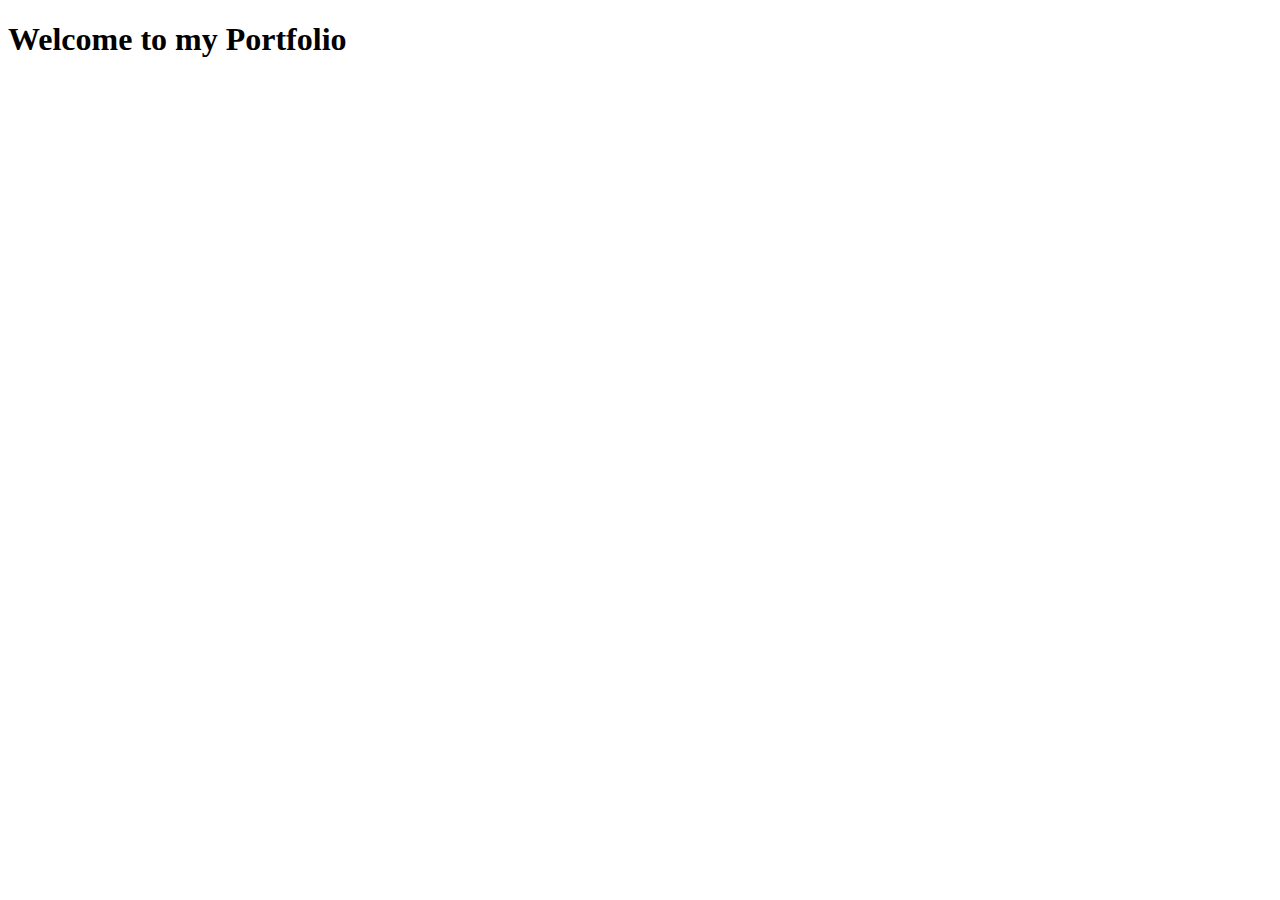
==== index.html @ e2dd8e98 "add a basic structure" ====
<!DOCTYPE html>
<html lang="en">
<head>
    <meta charset="UTF-8">
    <meta name="viewport" content="width=device-width, initial-scale=1.0">
    <title>My Portfolio</title>
</head>
<body>
    <h1>Welcome to my Portfolio </h1>
</body>
</html>
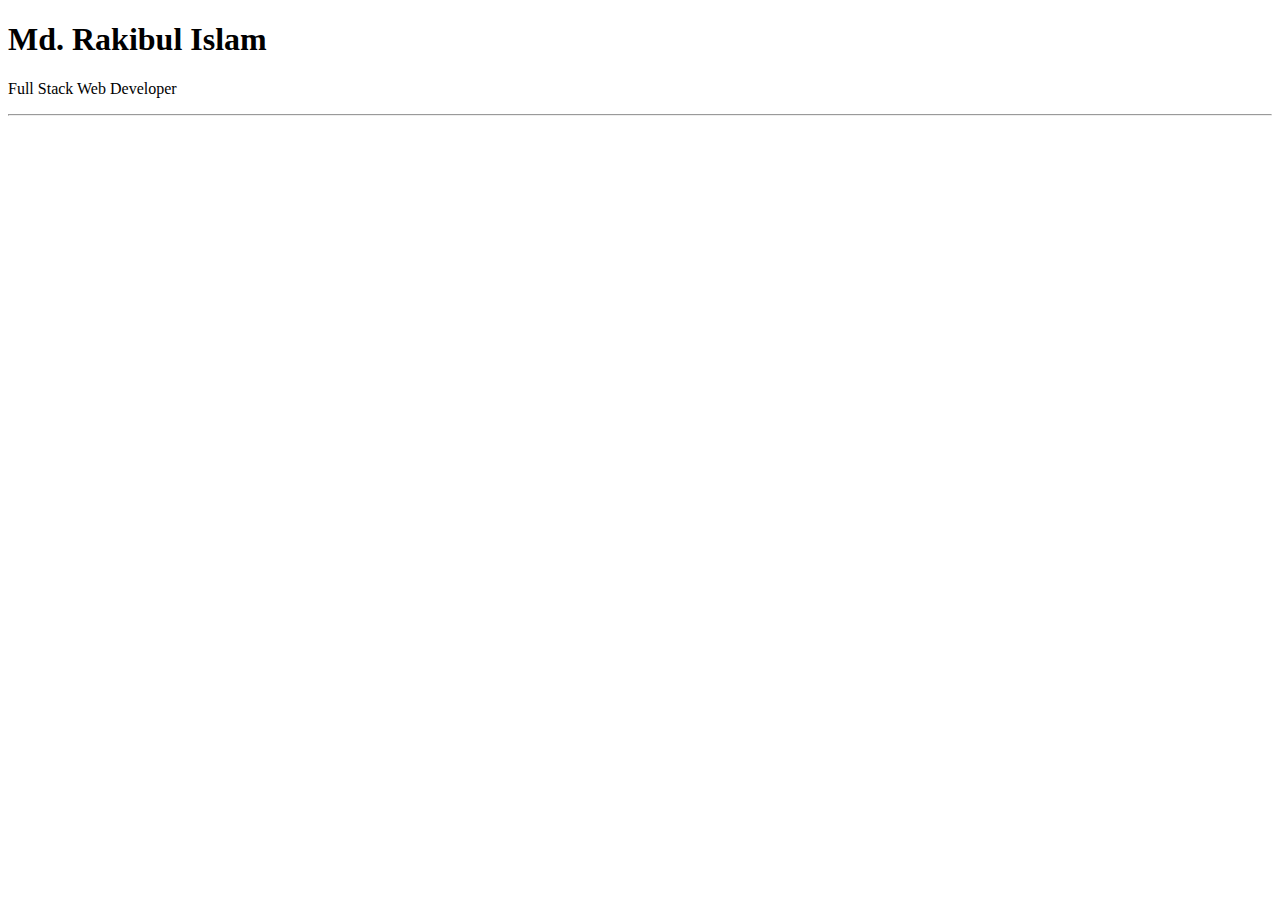
==== commit d2afcc09: "intro is added" ====
--- a/index.html
+++ b/index.html
@@ -6,6 +6,11 @@
     <title>My Portfolio</title>
 </head>
 <body>
-    <h1>Welcome to my Portfolio </h1>
+    <!-- Section: Into -->
+    <header>
+        <h1>Md. Rakibul Islam</h1>
+        <p>Full Stack Web Developer</p>
+        <hr>
+    </header>
 </body>
 </html>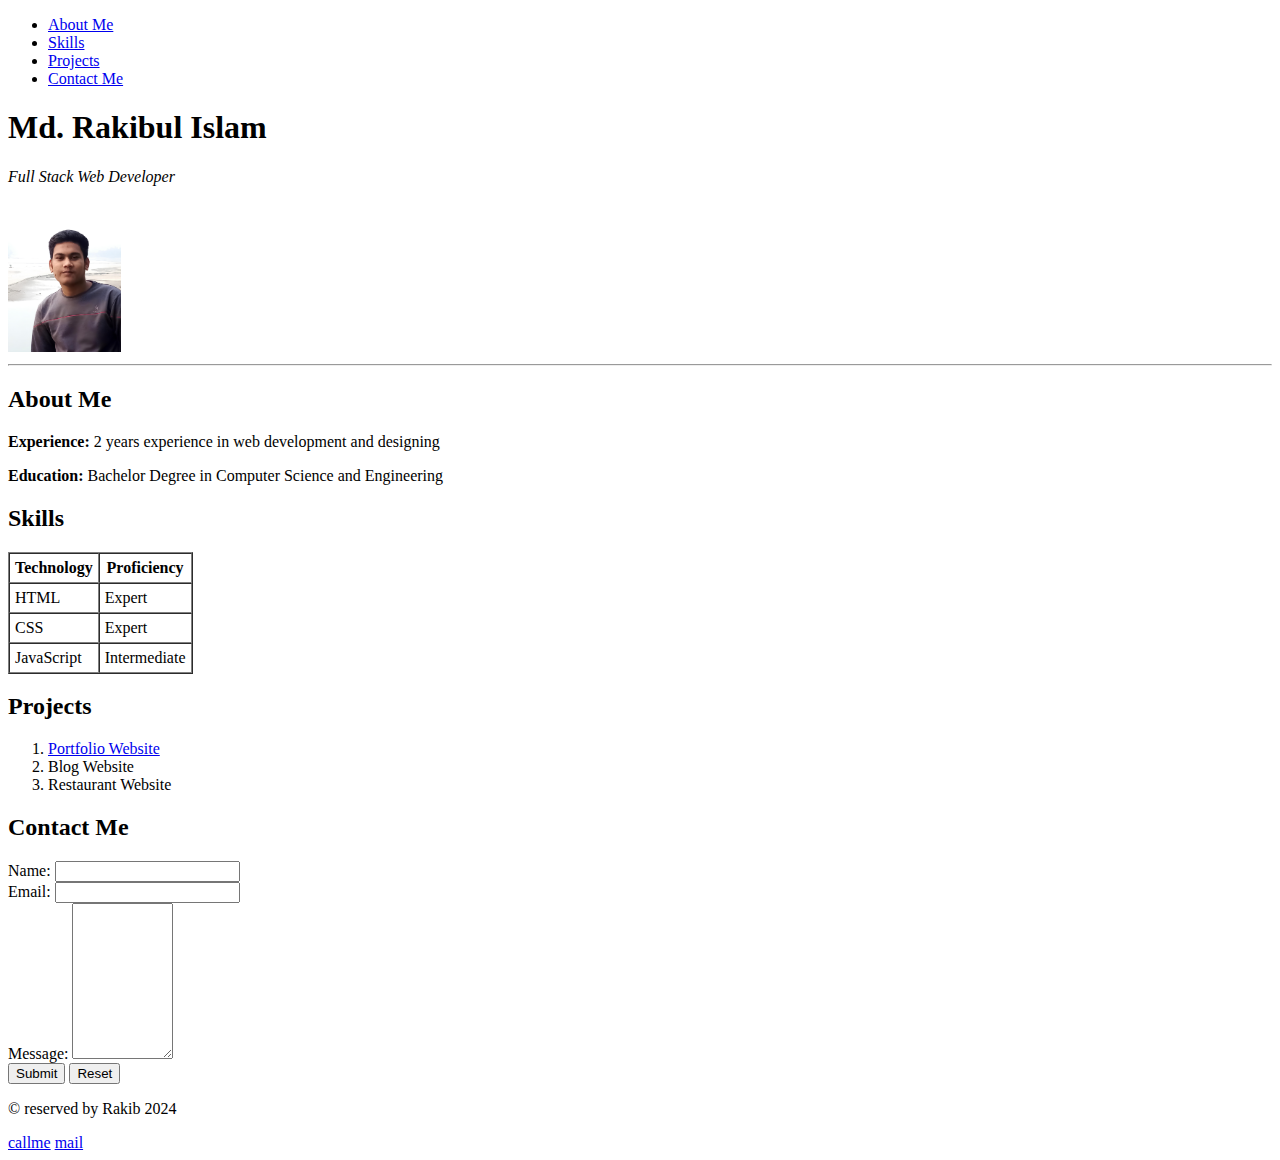
==== commit c4ad926d: "finished the basic project" ====
--- a/index.html
+++ b/index.html
@@ -6,11 +6,112 @@
     <title>My Portfolio</title>
 </head>
 <body>
+
+    <!-- Section: navbar -->
+     <nav>
+        <ul>
+            <li>
+                <a href="#about">About Me</a>
+            </li>
+            <li><a href="#skills">Skills</a></li>
+            <li><a href="#projects">Projects</a></li>
+            <li>
+                <a href="#contact">Contact Me</a>
+            </li>
+        </ul>
+     </nav>
+    
     <!-- Section: Into -->
-    <header>
+    <header id="intro">
         <h1>Md. Rakibul Islam</h1>
-        <p>Full Stack Web Developer</p>
+        <p><em>Full Stack Web Developer</em></p>
+        <img src="images/IMG_20191211_164617.jpg" alt="profile image" height="150px">
         <hr>
     </header>
+
+    <!-- Section: about me -->
+    <section id="about">
+        <h2>About Me</h2>
+        <p><strong>Experience:</strong> 2 years experience in web development and designing</p>
+        <p><strong>Education:</strong> Bachelor Degree in Computer Science and Engineering</p>
+    </section>
+
+    <!-- section: Skills -->
+    <section id="skills">
+        <h2>Skills</h2>
+        <!-- <ul>
+            <li>HTML</li>
+            <li>CSS</li>
+            <li>JavaScript
+                <ul>
+                    <li>React.js</li>
+                    <li>Node.js</li>
+                </ul>
+            </li>
+            <li>PHP</li>
+        </ul>
+       <dl>    definition list 
+            <dt>HTML</dt>
+            <dd>HTML is a Markup Language</dd>
+        </dl> -->
+
+        <table border="1" cellpadding="5" cellspacing="0">
+            <thead>
+                <tr>
+                    <th>Technology</th>               <th>Proficiency</th>      
+                </tr>
+            </thead>
+            <tbody>
+                <tr><td>HTML</td>               <td>Expert</td>
+                </tr>
+                <tr><td>CSS</td>               <td>Expert</td>
+                </tr>
+                <tr><td>JavaScript</td>               <td>Intermediate</td>
+                </tr>
+            </tbody>
+        </table>
+
+    </section>
+
+    <!-- Projects -->
+    <section id="projects">
+        <h2>Projects</h2>
+        <ol>
+            <li><a href="https://github.com/rakib-utsho/Personal-portfolio-HTML" target="_blank"> Portfolio Website</a></li> 
+            <li>Blog Website</li>
+            <li>Restaurant Website</li>
+        </ol>
+    </section>
+
+    <!-- section contact -->
+    <section id="contact">
+        <h2>Contact Me</h2>
+        <form action="">
+            <div>
+                <label for="name">Name:</label>
+        <input type="text" name="name" id="name" required>
+            </div>
+            <div>
+                <label for="email">Email: </label>
+                <input type="email" name="email" id="email">
+            </div>
+            <div>
+                <label for="message">Message:</label>
+        <textarea name="message" id="message" cols="10" rows="10"></textarea>
+            </div>
+        
+        <button type="submit">Submit</button>
+        <button type="reset">Reset</button>
+        </form>
+    </section>
+
+    <!-- Section: Footer -->
+    <footer>
+        <p>&copy; reserved by Rakib 2024</p>
+        <a href="tel:01707934655">callme</a>
+        <a href="mailto:rk@p.com">mail</a>
+    </footer>
+
+
 </body>
 </html>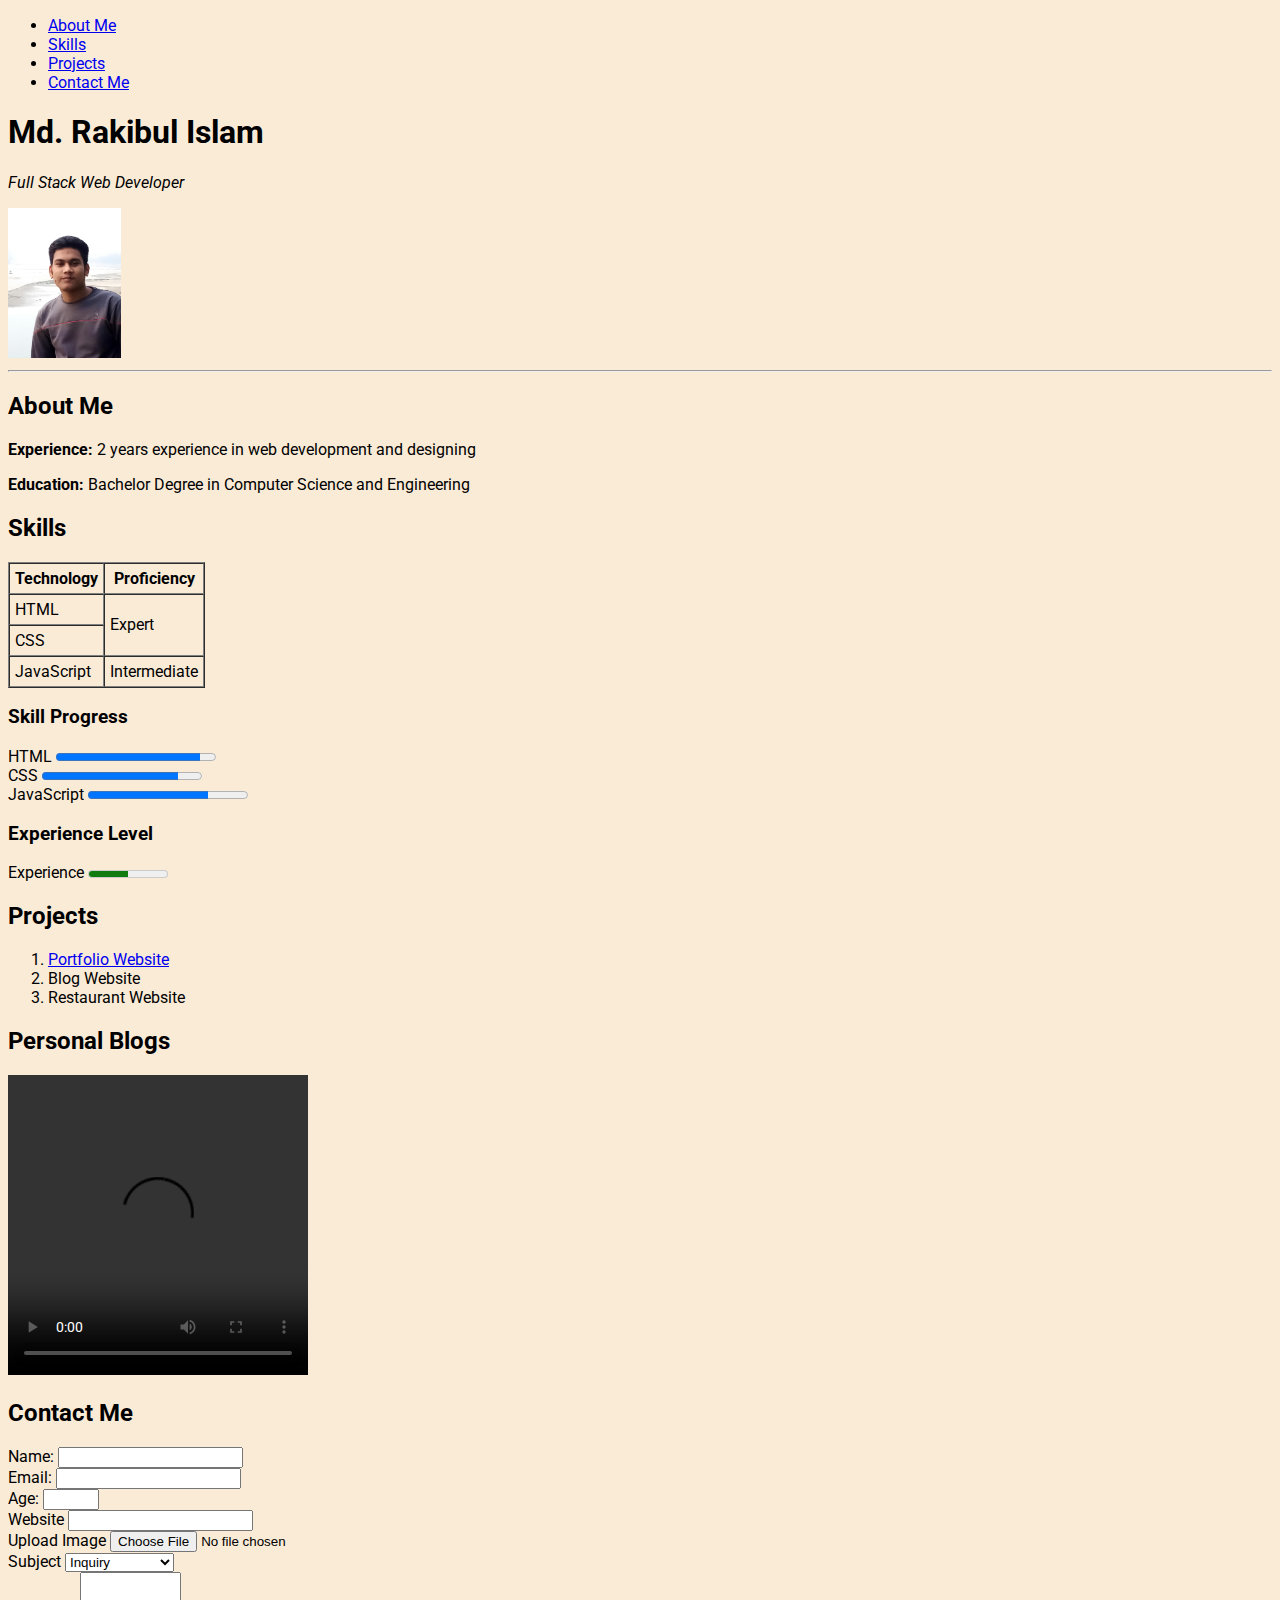
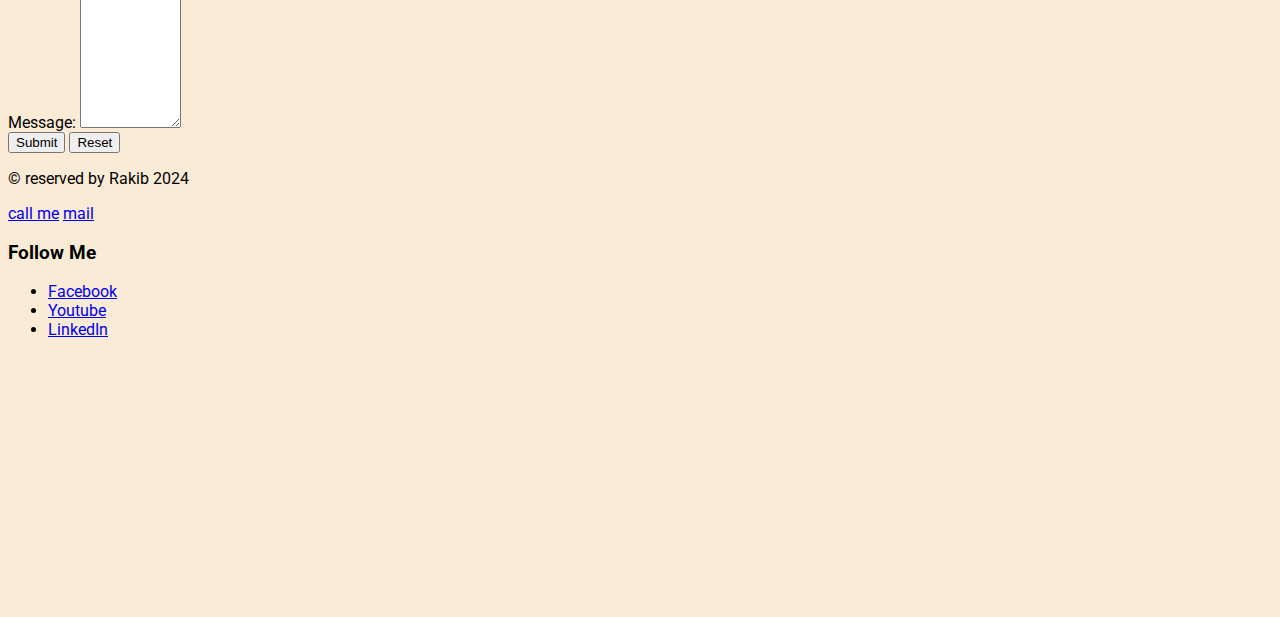
==== commit b26c22b9: "intermediate level done" ====
--- a/index.html
+++ b/index.html
@@ -4,114 +4,215 @@
     <meta charset="UTF-8">
     <meta name="viewport" content="width=device-width, initial-scale=1.0">
     <title>My Portfolio</title>
+    <!-- Font-AWESOME CDN -->
+    <link rel="stylesheet" href="https://cdnjs.cloudflare.com/ajax/libs/font-awesome/6.6.0/css/all.min.css" integrity="sha512-Kc323vGBEqzTmouAECnVceyQqyqdsSiqLQISBL29aUW4U/M7pSPA/gEUZQqv1cwx4OnYxTxve5UMg5GT6L4JJg==" crossorigin="anonymous" referrerpolicy="no-referrer" />
+    <!-- Google Font -->
+    <link rel="preconnect" href="https://fonts.googleapis.com">
+    <link rel="preconnect" href="https://fonts.gstatic.com" crossorigin>
+    <link href="https://fonts.googleapis.com/css2?family=Roboto:ital,wght@0,100;0,300;0,400;0,500;0,700;0,900;1,100;1,300;1,400;1,500;1,700;1,900&display=swap" rel="stylesheet">
+    <style>
+        body{
+            background-color: antiquewhite;
+            font-family: "Roboto", sans-serif;
+        }
+    </style>
+
 </head>
 <body>
-
-    <!-- Section: navbar -->
-     <nav>
-        <ul>
-            <li>
-                <a href="#about">About Me</a>
-            </li>
-            <li><a href="#skills">Skills</a></li>
-            <li><a href="#projects">Projects</a></li>
-            <li>
-                <a href="#contact">Contact Me</a>
-            </li>
-        </ul>
-     </nav>
     
-    <!-- Section: Into -->
-    <header id="intro">
-        <h1>Md. Rakibul Islam</h1>
-        <p><em>Full Stack Web Developer</em></p>
-        <img src="images/IMG_20191211_164617.jpg" alt="profile image" height="150px">
-        <hr>
+    <!-- Header -->
+    <header>
+        <!-- navbar -->
+        <nav>
+            <ul>
+                <li>
+                    <a href="#about">About Me</a>
+                </li>
+                <li>
+                    <a href="#skills">Skills</a>
+                </li>
+                <li>
+                    <a href="#projects">Projects</a>
+                </li>
+                <li>
+                    <a href="#contact">Contact Me</a>
+                </li>
+            </ul>
+         </nav>
     </header>
 
-    <!-- Section: about me -->
-    <section id="about">
-        <h2>About Me</h2>
-        <p><strong>Experience:</strong> 2 years experience in web development and designing</p>
-        <p><strong>Education:</strong> Bachelor Degree in Computer Science and Engineering</p>
-    </section>
+    <!-- Main Body -->
+    <main>
+        <!-- Section: Into -->
+        <section id="intro">
+            <h1>Md. Rakibul Islam</h1>
+            <p><em>Full Stack Web Developer</em></p>
+            <img src="images/IMG_20191211_164617.jpg" alt="profile image" height="150px">
+            <hr>
+        </section>
+        
+        <!-- Section: about me -->
+        <section id="about">
+            <h2>About Me</h2>
+            <p><strong>Experience:</strong> 2 years experience in web development and designing</p>
+            <p><strong>Education:</strong> Bachelor Degree in Computer Science and Engineering</p>
+        </section>
+        
+        <!-- section: Skills -->
+        <section id="skills">
+            <h2>Skills</h2>
+            <!-- <ul>
+                <li>HTML</li>
+                <li>CSS</li>
+                <li>JavaScript
+                    <ul>
+                        <li>React.js</li>
+                        <li>Node.js</li>
+                    </ul>
+                </li>
+                <li>PHP</li>
+            </ul> -->
+            
+            <!-- definition list  -->
+            <!-- <dl>    
+                <dt>HTML</dt>
+                <dd>HTML is a Markup Language</dd>
+            </dl>  -->
+            
+            <table border="1" cellpadding="5" cellspacing="0">
+                <thead>
+                    <tr>
+                        <th>Technology</th>
+                        <th>Proficiency</th>
+                    </tr>
+                </thead>
+                <tbody>
+                    <tr>
+                        <td>HTML</td>
+                        <td rowspan="2">Expert</td>
+                    </tr>
+                    <tr>
+                        <td>CSS</td>
+                        <!-- <td>Expert</td> -->
+                    </tr>
+                    <tr>
+                        <td>JavaScript</td>
+                        <td>Intermediate</td>
+                    </tr>
+                </tbody>
+            </table>
+            <div>
+                <h3>Skill Progress</h3>
+            <div>
+            <label for="html-progress">HTML</label>
+            <progress id="html-progress" value="90" max="100">90%</progress></div>
+            <div>
+            <label for="css-progress">CSS</label>
+            <progress id="css-progress" value="85" max="100">85%</progress></div>
+            <div>
+            <label for="js-progress">JavaScript</label>
+            <progress id="js-progress" value="75" max="100">75%</progress></div>
+        </div>
+        <div>
+            <h3>Experience Level</h3>
+            <label for="experience">Experience</label>
+            <meter id="experience" 
+             mini="0" max="10" value="5">5 years</meter>
+        </div>
+        </section>
+        
+        <!-- Projects -->
+        <section id="projects">
+            <h2>Projects</h2>
+            <ol>
+                <li>
+                    <a href="https://github.com/rakib-utsho/Personal-portfolio-HTML" target="_blank"> Portfolio Website</a>
+                </li>
+                <li>Blog Website</li>
+                <li>Restaurant Website</li>
+            </ol>
+        </section>
 
-    <!-- section: Skills -->
-    <section id="skills">
-        <h2>Skills</h2>
-        <!-- <ul>
-            <li>HTML</li>
-            <li>CSS</li>
-            <li>JavaScript
-                <ul>
-                    <li>React.js</li>
-                    <li>Node.js</li>
-                </ul>
-            </li>
-            <li>PHP</li>
-        </ul>
-       <dl>    definition list 
-            <dt>HTML</dt>
-            <dd>HTML is a Markup Language</dd>
-        </dl> -->
-
-        <table border="1" cellpadding="5" cellspacing="0">
-            <thead>
-                <tr>
-                    <th>Technology</th>               <th>Proficiency</th>      
-                </tr>
-            </thead>
-            <tbody>
-                <tr><td>HTML</td>               <td>Expert</td>
-                </tr>
-                <tr><td>CSS</td>               <td>Expert</td>
-                </tr>
-                <tr><td>JavaScript</td>               <td>Intermediate</td>
-                </tr>
-            </tbody>
-        </table>
-
-    </section>
-
-    <!-- Projects -->
-    <section id="projects">
-        <h2>Projects</h2>
-        <ol>
-            <li><a href="https://github.com/rakib-utsho/Personal-portfolio-HTML" target="_blank"> Portfolio Website</a></li> 
-            <li>Blog Website</li>
-            <li>Restaurant Website</li>
-        </ol>
-    </section>
-
-    <!-- section contact -->
-    <section id="contact">
-        <h2>Contact Me</h2>
-        <form action="">
-            <div>
-                <label for="name">Name:</label>
-        <input type="text" name="name" id="name" required>
+        <section>
+            <h2>Personal Blogs</h2>
+            <video width="300" height="300" controls>
+                <source src="assets/video/4872339-hd_1920_1080_30fps.mp4" type="video/mp4"> Your Browser do not support this type of video.
+            </video>
+        </section>
+        
+        <!-- section contact -->
+        <section id="contact">
+            <h2>Contact Me</h2>
+            <form   action="https://formspree.io/f/mldrvekq"
+            method="POST">
+                <div>
+                    <label for="name">Name:</label>
+                    <input type="text" name="name" id="name" required>
+                </div>
+                <div>
+                    <label for="email">Email: </label>
+                    <input type="email" name="email" id="email">
+                </div>
+                <div>
+                    <label for="age">Age:</label>
+                    <input type="number" name="age" id="age" min="18" max="55">
+                </div>
+                <div>
+                    <label for="website">Website</label>
+                    <input type="url" name="website" id="website">
+                </div>
+                <div>
+                    <label for="image">Upload Image</label>
+                    <input type="file" name="image" id="image" accept="image/*">
+                </div>
+                <label for="subject">Subject</label>
+                <select name="subject" id="subject">
+                    <option value="inquiry">Inquiry</option>
+                    <option value="feedback">Feedback</option>
+                    <option value="job">Job Opurtunity</option>
+                </select>
             </div>
-            <div>
-                <label for="email">Email: </label>
-                <input type="email" name="email" id="email">
-            </div>
-            <div>
-                <label for="message">Message:</label>
-        <textarea name="message" id="message" cols="10" rows="10"></textarea>
-            </div>
-        
-        <button type="submit">Submit</button>
-        <button type="reset">Reset</button>
-        </form>
-    </section>
-
-    <!-- Section: Footer -->
+                <div>
+                    <label for="message">Message:</label>
+                    <textarea name="message" id="message" cols="10" rows="10"></textarea>
+                </div>
+                <div>
+                <button type="submit">Submit</button>
+                <button type="reset">Reset</button>
+            </form>
+        </section>
+    </main>
+            
+    <!-- Footer -->
     <footer>
         <p>&copy; reserved by Rakib 2024</p>
-        <a href="tel:01707934655">callme</a>
+        <a href="tel:01707934655">call me</a>
         <a href="mailto:rk@p.com">mail</a>
+        
+        <!-- Font Awesome icon -->
+        <div>
+            <h3> Follow Me</h3>
+            <ul>
+               <li>
+                   <a href="https://www.facebook.com/rakibulislam.utsho/" target="_blank">
+                       <i class="fa-brands fa-facebook"></i>Facebook
+                   </a>
+               </li>
+               <li>
+                   <a href="https://www.youtube.com/@rakibulislamutsho1026" target="_blank">
+                       <i class="fa-brands fa-youtube"></i>Youtube
+                   </a>
+               </li>
+               <li>
+                   <a href=" https://www.linkedin.com/in/md-rakibutsho-cse/" target="_blank">
+                       <i class="fa-brands fa-linkedin"></i>LinkedIn
+                   </a>
+               </li>
+           </ul>
+        </div>
+        <div>
+            <iframe src="https://www.google.com/maps/embed?pb=!1m17!1m12!1m3!1d14469.274941196993!2d88.70536476373668!3d24.9552681017481!2m3!1f0!2f0!3f0!3m2!1i1024!2i768!4f13.1!3m2!1m1!2zMjTCsDU3JzE5LjAiTiA4OMKwNDInNTAuOCJF!5e0!3m2!1sen!2sbd!4v1725296990568!5m2!1sen!2sbd" title="Home Address" width="300" height="250" style="border:0;" allowfullscreen="" loading="lazy" referrerpolicy="no-referrer-when-downgrade"></iframe>
+        </div>
     </footer>
-
-
 </body>
 </html>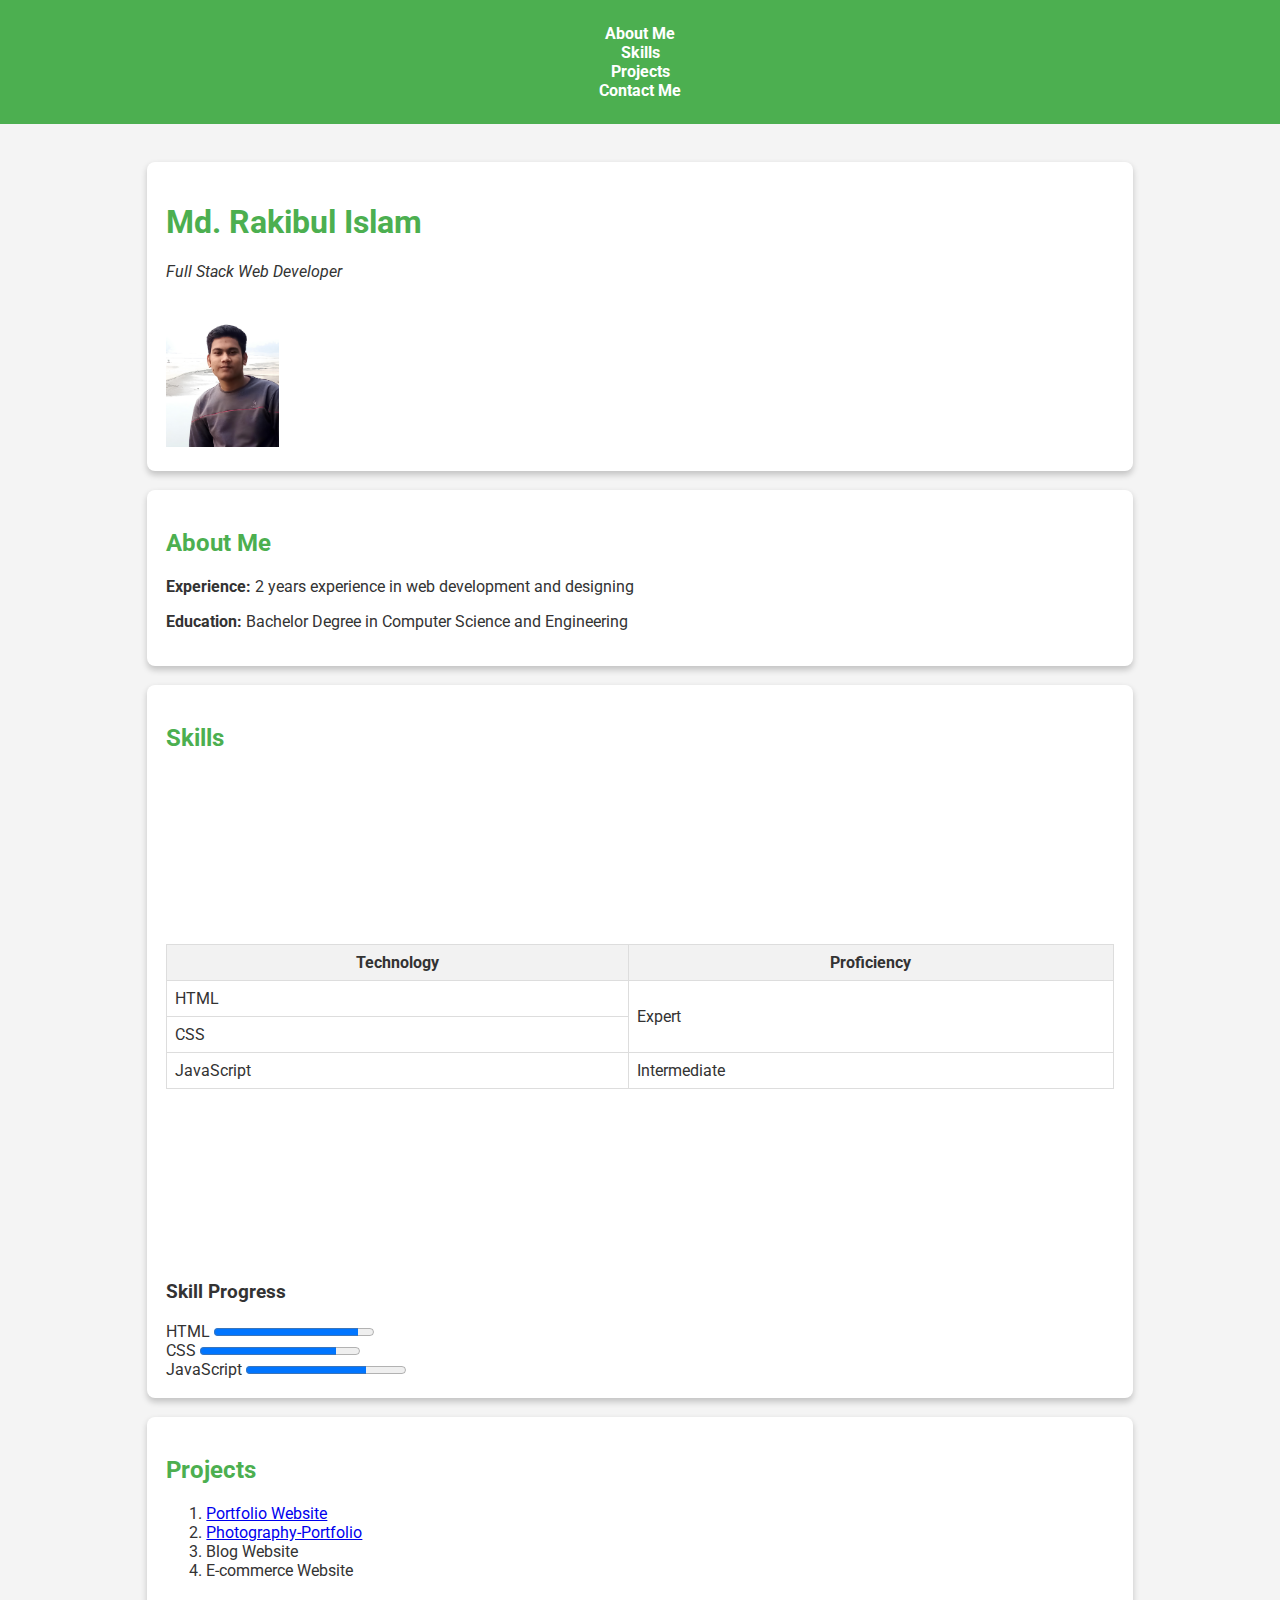
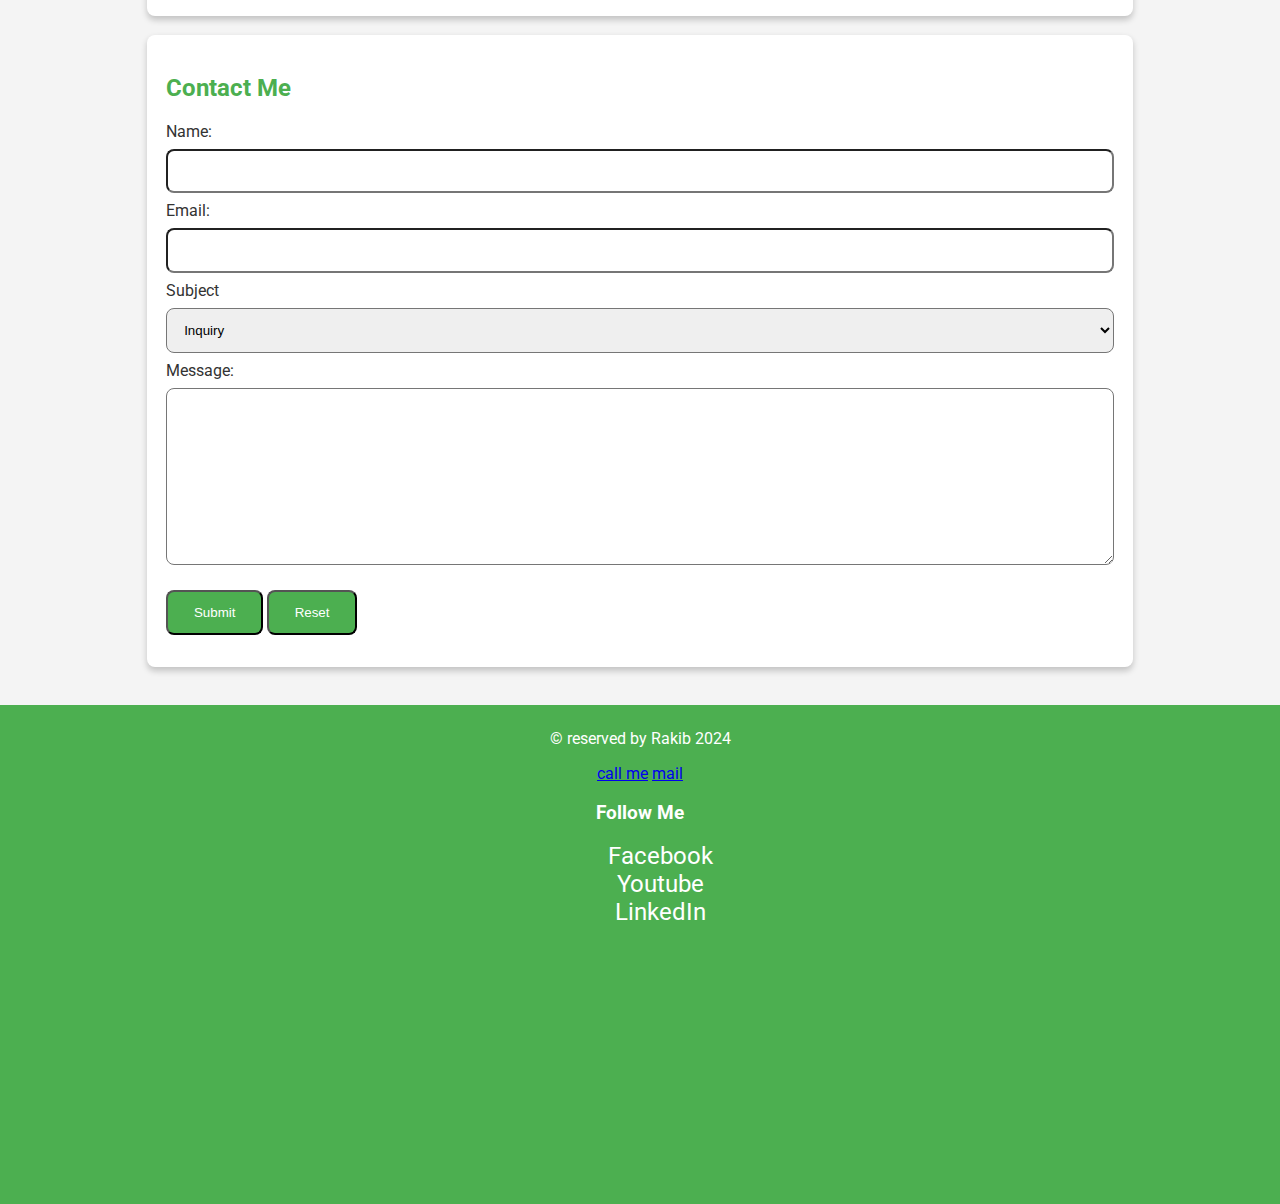
==== commit d8e43d1b: "adding basic css" ====
--- a/index.html
+++ b/index.html
@@ -10,12 +10,9 @@
     <link rel="preconnect" href="https://fonts.googleapis.com">
     <link rel="preconnect" href="https://fonts.gstatic.com" crossorigin>
     <link href="https://fonts.googleapis.com/css2?family=Roboto:ital,wght@0,100;0,300;0,400;0,500;0,700;0,900;1,100;1,300;1,400;1,500;1,700;1,900&display=swap" rel="stylesheet">
-    <style>
-        body{
-            background-color: antiquewhite;
-            font-family: "Roboto", sans-serif;
-        }
-    </style>
+
+    <!-- CSS -->
+     <link rel="stylesheet" href="./style.css">
 
 </head>
 <body>
@@ -26,16 +23,16 @@
         <nav>
             <ul>
                 <li>
-                    <a href="#about">About Me</a>
-                </li>
-                <li>
-                    <a href="#skills">Skills</a>
-                </li>
-                <li>
-                    <a href="#projects">Projects</a>
-                </li>
-                <li>
-                    <a href="#contact">Contact Me</a>
+                    <a class="nav-link" href="#about" id="link1">About Me</a>
+                </li>
+                <li>
+                    <a class="nav-link" href="#skills">Skills</a>
+                </li>
+                <li>
+                    <a class="nav-link" href="#projects">Projects</a>
+                </li>
+                <li>
+                    <a class="nav-link" href="#contact">Contact Me</a>
                 </li>
             </ul>
          </nav>
@@ -45,21 +42,23 @@
     <main>
         <!-- Section: Into -->
         <section id="intro">
+            <div class="card">
             <h1>Md. Rakibul Islam</h1>
             <p><em>Full Stack Web Developer</em></p>
-            <img src="images/IMG_20191211_164617.jpg" alt="profile image" height="150px">
-            <hr>
+            <a href="https://www.youtube.com/@rakibulislamutsho1026"><img src="images/IMG_20191211_164617.jpg" alt="profile image" height="150px"></a>
+            </div>
         </section>
         
         <!-- Section: about me -->
-        <section id="about">
+        <section id="about" class="card">
+            
             <h2>About Me</h2>
             <p><strong>Experience:</strong> 2 years experience in web development and designing</p>
             <p><strong>Education:</strong> Bachelor Degree in Computer Science and Engineering</p>
         </section>
         
         <!-- section: Skills -->
-        <section id="skills">
+        <section id="skills" class="card">
             <h2>Skills</h2>
             <!-- <ul>
                 <li>HTML</li>
@@ -79,7 +78,7 @@
                 <dd>HTML is a Markup Language</dd>
             </dl>  -->
             
-            <table border="1" cellpadding="5" cellspacing="0">
+            <table>
                 <thead>
                     <tr>
                         <th>Technology</th>
@@ -113,72 +112,58 @@
             <label for="js-progress">JavaScript</label>
             <progress id="js-progress" value="75" max="100">75%</progress></div>
         </div>
-        <div>
-            <h3>Experience Level</h3>
-            <label for="experience">Experience</label>
-            <meter id="experience" 
-             mini="0" max="10" value="5">5 years</meter>
-        </div>
-        </section>
-        
-        <!-- Projects -->
-        <section id="projects">
+        </section>
+
+        <!-- projects -->
+         <section id="projects" class="card">
             <h2>Projects</h2>
             <ol>
                 <li>
-                    <a href="https://github.com/rakib-utsho/Personal-portfolio-HTML" target="_blank"> Portfolio Website</a>
+                    <a href="https://github.com/rakib-utsho/Personal-portfolio-HTML">Portfolio Website</a>
+                </li>
+                <li>
+                    <a href="https://github.com/rakib-utsho/Zero-Photography-Portfolio">Photography-Portfolio</a>
                 </li>
                 <li>Blog Website</li>
-                <li>Restaurant Website</li>
+                <li>E-commerce Website</li>
             </ol>
-        </section>
-
-        <section>
-            <h2>Personal Blogs</h2>
-            <video width="300" height="300" controls>
-                <source src="assets/video/4872339-hd_1920_1080_30fps.mp4" type="video/mp4"> Your Browser do not support this type of video.
-            </video>
-        </section>
+         </section>
         
         <!-- section contact -->
-        <section id="contact">
+        <section id="contact" class="card">
             <h2>Contact Me</h2>
             <form   action="https://formspree.io/f/mldrvekq"
             method="POST">
-                <div>
+
+            <div>
                     <label for="name">Name:</label>
                     <input type="text" name="name" id="name" required>
-                </div>
+                    <!-- datalist -->
+                </div>
+
                 <div>
                     <label for="email">Email: </label>
                     <input type="email" name="email" id="email">
                 </div>
-                <div>
-                    <label for="age">Age:</label>
-                    <input type="number" name="age" id="age" min="18" max="55">
-                </div>
-                <div>
-                    <label for="website">Website</label>
-                    <input type="url" name="website" id="website">
-                </div>
-                <div>
-                    <label for="image">Upload Image</label>
-                    <input type="file" name="image" id="image" accept="image/*">
-                </div>
+                
+                <div>
                 <label for="subject">Subject</label>
                 <select name="subject" id="subject">
                     <option value="inquiry">Inquiry</option>
                     <option value="feedback">Feedback</option>
                     <option value="job">Job Opurtunity</option>
                 </select>
-            </div>
+                </div>
+
                 <div>
                     <label for="message">Message:</label>
                     <textarea name="message" id="message" cols="10" rows="10"></textarea>
                 </div>
+
                 <div>
                 <button type="submit">Submit</button>
                 <button type="reset">Reset</button>
+                </div>
             </form>
         </section>
     </main>
@@ -190,7 +175,7 @@
         <a href="mailto:rk@p.com">mail</a>
         
         <!-- Font Awesome icon -->
-        <div>
+        <div class="social-media">
             <h3> Follow Me</h3>
             <ul>
                <li>
--- a/style.css
+++ b/style.css
@@ -0,0 +1,131 @@
+/* Basic SeLector -- element/tag selector, 
+grouping, nested selector, universal, id, class
+attribute selector Pseudo element (::) and 
+Pseudo class(:) */
+
+:root{
+    --primary-color:#4caf50;
+    --secondary-color:#fff;
+    --background-color:#f4f4f4;
+    --card-background-color:#fff;
+    --card-shadow:rgba(0,0,0,0.2);
+    --padding: 0.5rem;
+    --margin: 0.5rem;
+
+
+}
+
+*{  
+
+
+}
+body{
+    font-family: "Roboto", sans-serif;
+    background-color:var(--background-color) ;
+    color: #333;
+    margin: 0;
+    padding: 0;
+
+}
+
+h1,h2{
+    color: var(--primary-color);
+}
+
+ul{
+    list-style: none;
+}
+
+input, select, textarea{
+    width:100%;
+    padding: 0.8rem;
+    margin: 0.5rem 0;
+    border-radius: 0.5rem;
+    box-sizing: border-box;
+}
+
+button{
+    background-color: var(--primary-color);
+    color: var(--secondary-color);
+    padding: 0.8rem 1.6rem;
+    margin: 0.8rem 0;
+    border-radius: 0.5rem;
+    cursor: pointer;
+}
+button:hover{
+    background-color: #305732;
+}
+
+.card {
+    background-color:var(--card-background-color) ;
+    border-radius: 0.5rem;
+    margin: 1.2rem;
+    padding: 1.2rem;
+    box-shadow: 0 0.2rem 0.4rem var(--card-shadow);
+}
+.card:hover{
+
+}
+
+/* header stars here */
+header{
+    background-color:var(--primary-color);
+    color:var(--secondary-color);
+    text-align: center;
+    padding: 1.5rem 0;
+}
+nav ul{
+    padding: 0;
+    margin: 0;
+}
+
+nav ul li{
+    margin: 0 0.8rem;
+}
+
+nav ul li a{
+    color:var(--secondary-color);
+    text-decoration: none;
+    font-weight: bold;
+}
+/* header ends here  */
+
+/* Main stars here */
+main{
+    width: 80%;
+    margin: auto;
+    padding: 1.2rem;
+}
+table{
+    width: 100%;
+    border-collapse: collapse;
+    margin: 12rem 0;
+
+}
+table, th, td{
+    border: 1px solid #ddd;
+    padding: 0.5rem;
+}
+th{
+    background-color: #f2f2f2;
+}
+/* main ends here */
+
+/* footer stars here */
+footer{
+    background-color: var(--primary-color);
+    color: var(--secondary-color);
+    text-align: center;
+    width: 100%;
+    padding: 0.5rem 0;
+    bottom: 0;
+
+}
+
+.social-media a {
+    color: var(--secondary-color);
+    font-size: 1.5rem;
+    text-decoration: none;
+    margin: 0rem 0.5rem;
+}
+/* footer ends here */
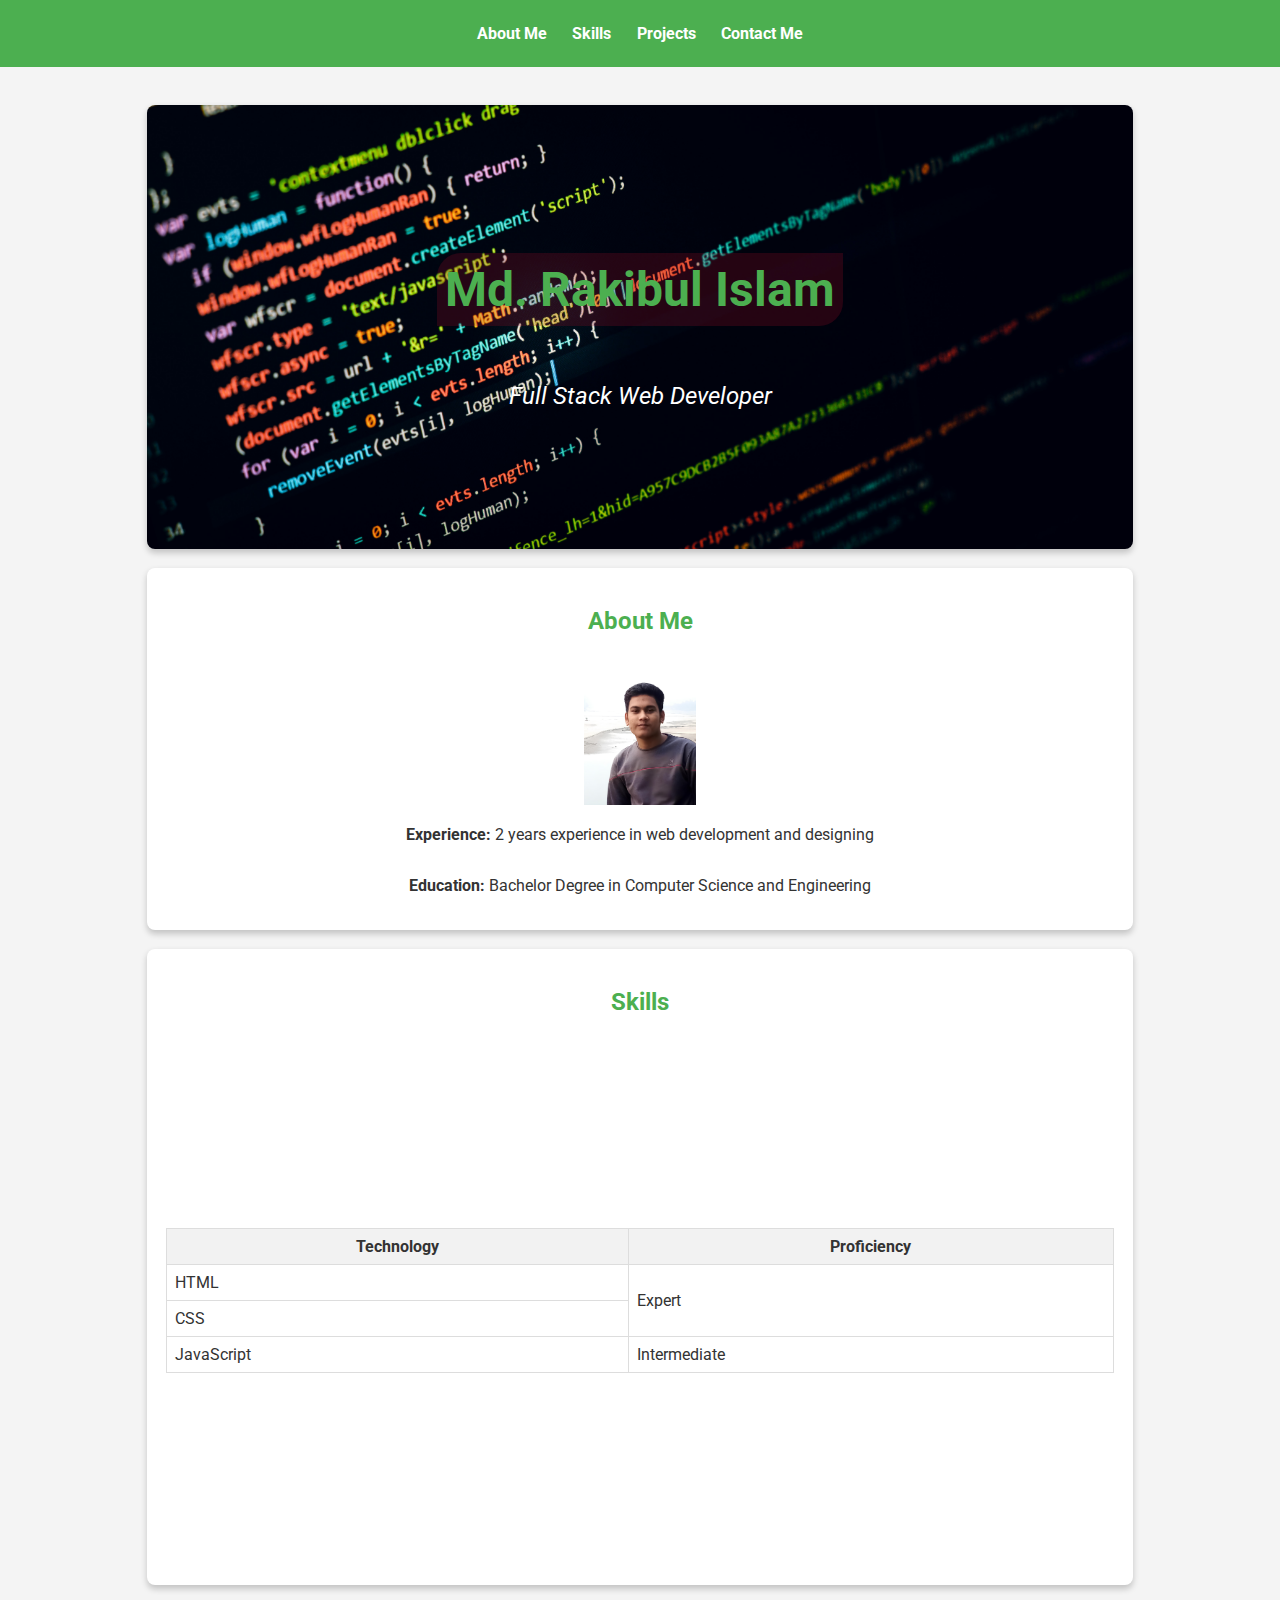
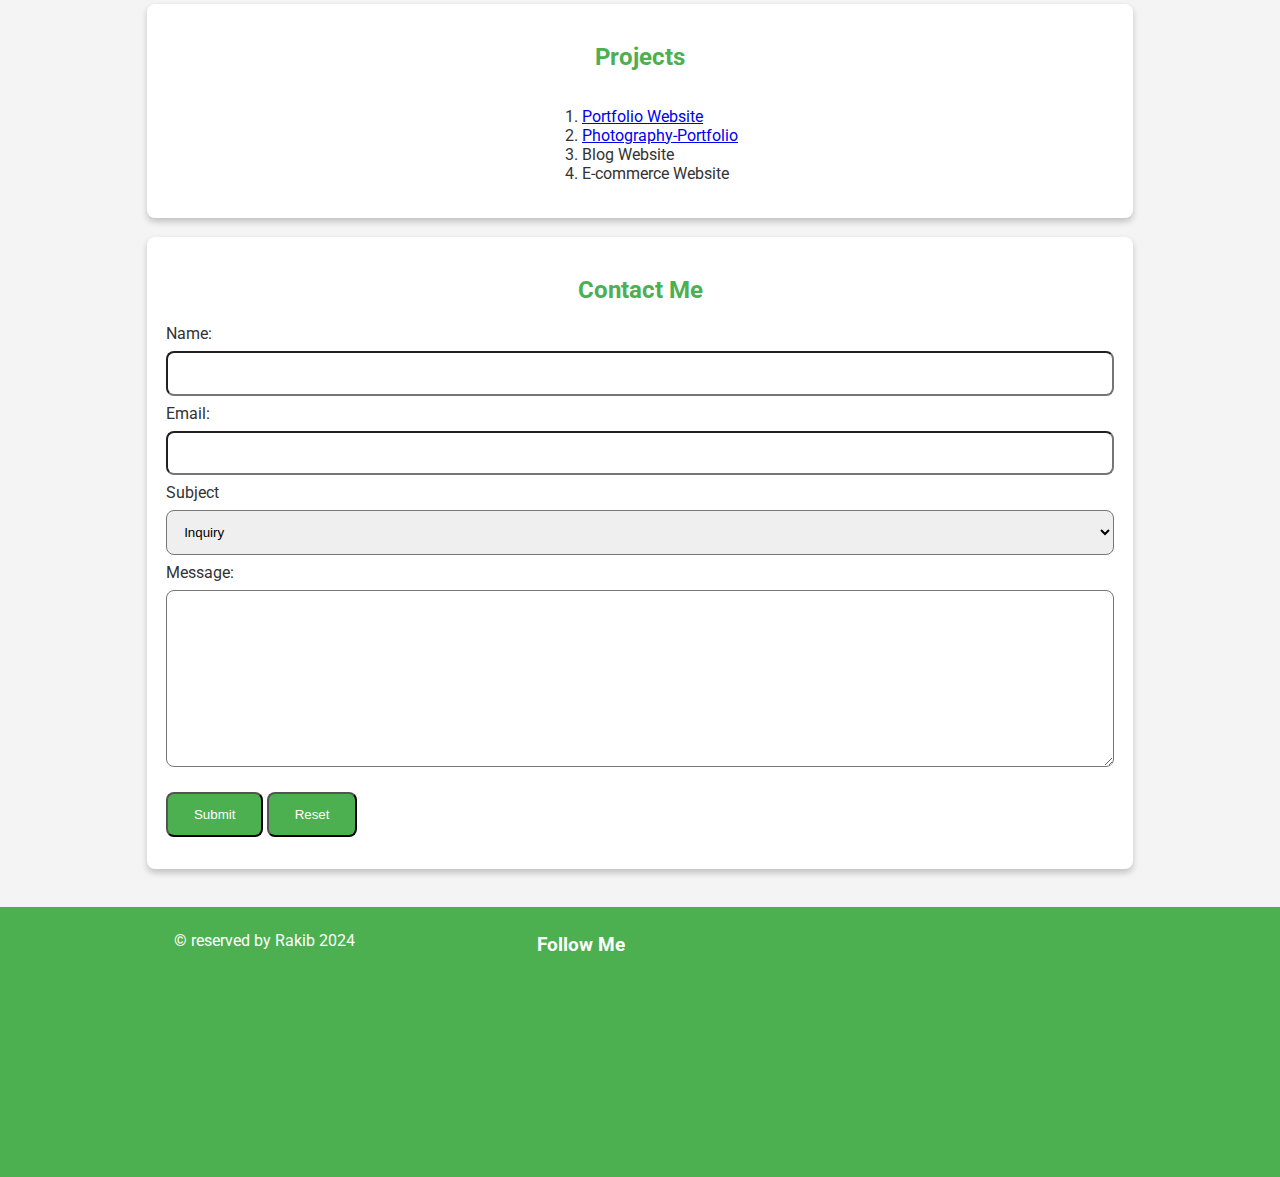
==== commit 237318ed: "wait for responsive" ====
--- a/index.html
+++ b/index.html
@@ -41,18 +41,15 @@
     <!-- Main Body -->
     <main>
         <!-- Section: Into -->
-        <section id="intro">
-            <div class="card">
-            <h1>Md. Rakibul Islam</h1>
-            <p><em>Full Stack Web Developer</em></p>
-            <a href="https://www.youtube.com/@rakibulislamutsho1026"><img src="images/IMG_20191211_164617.jpg" alt="profile image" height="150px"></a>
-            </div>
+        <section id="intro" class="intro card">
+            <h1 class="intro__title">Md. Rakibul Islam</h1>
+            <p class="intro__description"><em>Full Stack Web Developer</em></p>
         </section>
         
         <!-- Section: about me -->
         <section id="about" class="card">
-            
             <h2>About Me</h2>
+            <a href="https://www.youtube.com/@rakibulislamutsho1026"><img src="images/IMG_20191211_164617.jpg" alt="profile image" height="150px"></a>
             <p><strong>Experience:</strong> 2 years experience in web development and designing</p>
             <p><strong>Education:</strong> Bachelor Degree in Computer Science and Engineering</p>
         </section>
@@ -100,18 +97,6 @@
                     </tr>
                 </tbody>
             </table>
-            <div>
-                <h3>Skill Progress</h3>
-            <div>
-            <label for="html-progress">HTML</label>
-            <progress id="html-progress" value="90" max="100">90%</progress></div>
-            <div>
-            <label for="css-progress">CSS</label>
-            <progress id="css-progress" value="85" max="100">85%</progress></div>
-            <div>
-            <label for="js-progress">JavaScript</label>
-            <progress id="js-progress" value="75" max="100">75%</progress></div>
-        </div>
         </section>
 
         <!-- projects -->
@@ -171,26 +156,23 @@
     <!-- Footer -->
     <footer>
         <p>&copy; reserved by Rakib 2024</p>
-        <a href="tel:01707934655">call me</a>
-        <a href="mailto:rk@p.com">mail</a>
-        
         <!-- Font Awesome icon -->
         <div class="social-media">
             <h3> Follow Me</h3>
             <ul>
                <li>
                    <a href="https://www.facebook.com/rakibulislam.utsho/" target="_blank">
-                       <i class="fa-brands fa-facebook"></i>Facebook
+                       <i class="fa-brands fa-facebook"></i>
                    </a>
                </li>
                <li>
                    <a href="https://www.youtube.com/@rakibulislamutsho1026" target="_blank">
-                       <i class="fa-brands fa-youtube"></i>Youtube
+                       <i class="fa-brands fa-youtube"></i>
                    </a>
                </li>
                <li>
                    <a href=" https://www.linkedin.com/in/md-rakibutsho-cse/" target="_blank">
-                       <i class="fa-brands fa-linkedin"></i>LinkedIn
+                       <i class="fa-brands fa-linkedin"></i>
                    </a>
                </li>
            </ul>
--- a/style.css
+++ b/style.css
@@ -51,6 +51,7 @@
     margin: 0.8rem 0;
     border-radius: 0.5rem;
     cursor: pointer;
+
 }
 button:hover{
     background-color: #305732;
@@ -73,10 +74,16 @@
     color:var(--secondary-color);
     text-align: center;
     padding: 1.5rem 0;
+
+    position: sticky;
+    top: 0;
+
 }
 nav ul{
     padding: 0;
     margin: 0;
+    display: flex;
+    justify-content: center;
 }
 
 nav ul li{
@@ -96,6 +103,42 @@
     margin: auto;
     padding: 1.2rem;
 }
+.intro{
+    background-image: url(images/cover.jpg);
+    height: 45vh;
+    background-position: center;
+    background-repeat: no-repeat;
+    background-size: cover;
+    display: flex;
+    align-items: center;
+    justify-content: center;
+    flex-direction: column;
+}
+.intro__title{
+    font-size: 3rem;
+    background-color: rgba(157, 11, 38, 0.235);
+    padding: 0.5rem;
+    border-radius: 1.5rem 0rem 1.5rem 0;
+}
+.intro__description{
+    color: white;
+    font-size: 1.5rem;
+
+}
+#about{
+    display: flex;
+    justify-content: center;
+    align-items: center;
+    flex-direction: column;
+}
+
+#skills{
+    display: flex;
+    justify-content: center;
+    align-items: center;
+    flex-direction: column;
+}
+
 table{
     width: 100%;
     border-collapse: collapse;
@@ -109,6 +152,17 @@
 th{
     background-color: #f2f2f2;
 }
+
+#projects{
+    display: flex;
+    justify-content: center;
+    align-items: center;
+    flex-direction: column;
+}
+
+#contact h2{
+    text-align: center;
+}
 /* main ends here */
 
 /* footer stars here */
@@ -119,13 +173,26 @@
     width: 100%;
     padding: 0.5rem 0;
     bottom: 0;
+    display: flex;
+    justify-content: space-evenly;
+    gap: 0.5rem;
+}
 
+.social-media h3{
+    text-align: center;
+}
+
+.social-media ul{
+    display: flex;
+    justify-content: center;
+    gap: 0.5rem;
+    padding: 0;
 }
 
 .social-media a {
     color: var(--secondary-color);
-    font-size: 1.5rem;
+    font-size: 1.2rem;
     text-decoration: none;
-    margin: 0rem 0.5rem;
+    
 }
 /* footer ends here */
